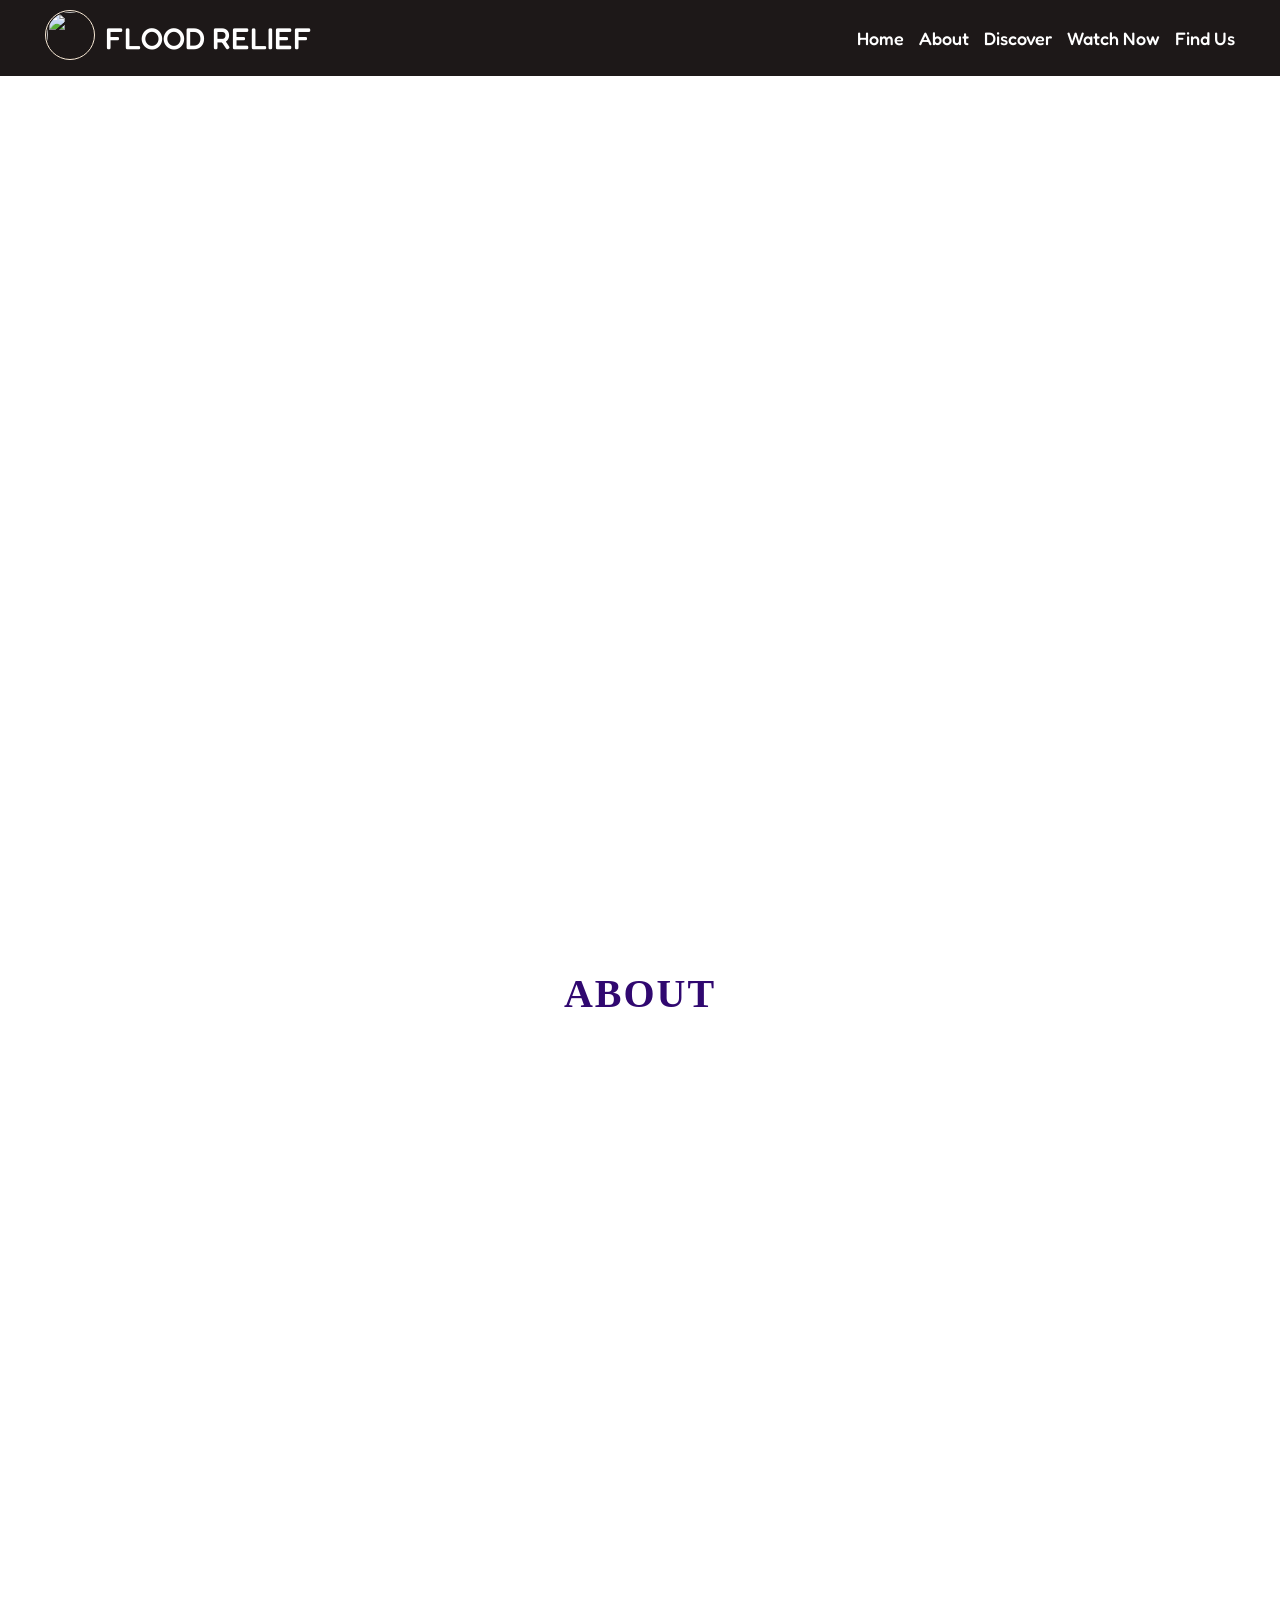
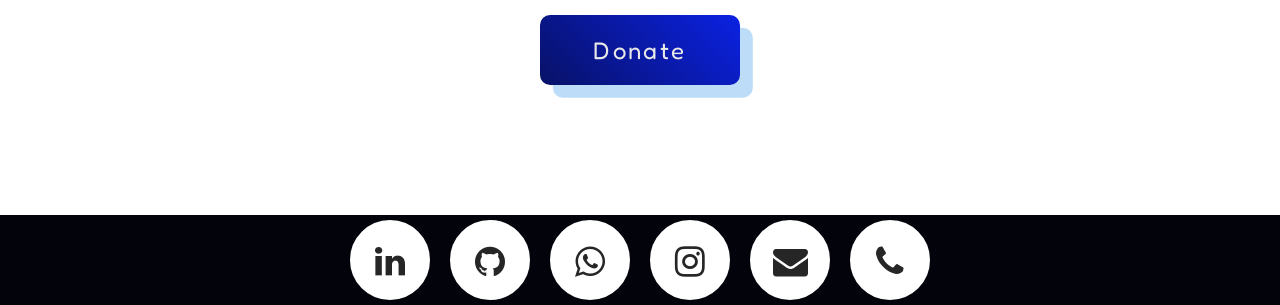
==== index.html @ 02d1c720 "Add files via upload" ====
<!DOCTYPE html>
<html lang="en">

<head>
    <meta charset="UTF-8">
    <meta http-equiv="X-UA-Compatible" content="IE=edge">
    <meta name="viewport" content="width=device-width, initial-scale=1.0">
    <link rel="stylesheet" href="index.css">
    <link rel="preconnect" href="https://fonts.gstatic.com">
  
    <link href="https://fonts.googleapis.com/css2?family=Fredoka+One&display=swap" rel="stylesheet">
    
  
    <title> FLOOD RELIEF</title>
</head>

<body>

    <nav class="navbar">
        <div class="content">
            <div class="top-logo">
                <img src="images/logo.jpeg">

                <a href="#">FLOOD RELIEF</a>
            </div>
            <ul class="menu-list">
                <div class="icon cancel-btn">
                    <i class="fa fa-times"></i>
                </div>
                <li><a href="#">Home</a></li>
                <li><a href="#section2">About</a></li>
                <li><a href="https://aidindia.org/floodreliefwork/">Discover</a></li>
                <li><a href="https://www.youtube.com/watch?v=_KbhP3Kh-CM">Watch Now</a></li>
                <li><a href="#socials">Find Us</a></li>

            </ul>
            <div class="icon menu-btn">
                <i class="fa fa-bars"></i>
            </div>
        </div>
    </nav>

    <section class="banner">

    </section>


    <section id="section2" class="section2">
        <div class="heading">
            <h1>ABOUT</h1>
        </div>
        <div id="about" class="about">
            <p class="about-para">Catastrophic floods due to incessant rains cause wreaked havoc in low-lying areas
                and valleys. Even with the precautions taken floods are a great blow to local economy and livelihood.
                Recent times have seen the ill-effects of flood especially in Assam valley, north Bihar, Kerela and
                Chennai suburb. In all these cases we have seen infrastructure being destroyed, farmlands being
                washed-away , people becoming homeless. In these tough times we should all unite to help them
                rehabilitate to their normal lives.
                <br>
                <br>
                In rural areas flood can rip of the community of their economy. Water from flood destroys farmlands and
                granaries. This can vacuum in food supply can increase rates and cause food shortage. Death of an
                earning member can be the worst case scenario. Lives can stop functioning normally . Your donation can
                help them come back to their normal lives. It can repair all the damage done and give the ones who
                suffered an opportunity to excel
                <br>
                <br>
                A contribution made in kind can help the affected rebuild homes and schools. This can in turn increase
                literacy. Your little contribution can bring smile to millions, grant them good health and sanitation
                post flood and make their livelihood sustain. This is our time to contribute as much as possible and be
                a reason for their well being.
                <br>
                <br>
                 !! PLEASE DO DONATE !! 

            </p>
            
            <div class="video">
                <iframe width="450" height="350" src="https://www.youtube.com/embed/wyrpV5msbZk"
                    title="YouTube video player" frameborder="0"
                    allow="accelerometer; autoplay; clipboard-write; encrypted-media; gyroscope; picture-in-picture"
                    allowfullscreen></iframe>
            </div>
        </div>
        </div>


        <div class="donate">
            <button class="button" onClick="myfunction()">
                Donate
            </button>
        </div>
       
    </section>

    <div id="socials" class="bottom-container">
        <link rel="stylesheet"
        href="https://cdnjs.cloudflare.com/ajax/libs/font-awesome/4.7.0/css/font-awesome.min.css">

        <script src="https://code.jquery.com/jquery-3.3.1.js"
            integrity="sha256-2Kok7MbOyxpgUVvAk/HJ2jigOSYS2auK4Pfzbm7uH60=" crossorigin="anonymous">
            </script>

        <ul>
            <li>
                <a href="https://www.linkedin.com/in/dibbyansh-verma-56839a212/"><i class="fa fa-linkedin icon"></i></a>
            </li>
            <li>
                <a href="https://github.com/Dibbyansh/"><i class="fa fa-github icon"></i> </a>
            </li>
            <li>
                <a href="https://wa.me/917002653045"><i class="fa fa-whatsapp icon"></i></a>
            </li>
            <li>
                <a href="https://www.instagram.com/dibbyansh/"><i class="fa fa-instagram icon"></i></a>
            </li>
            <li>
                <a href="mailto:dibbyansh123@gmail.com"><i class="fa fa-envelope icon"></i></a>
            </li>
            <li>
                <a href="tel:7002653045"><i class="fa fa-phone icon"></i></a>
            </li>
        </ul>
    </div>
    <script src="index.js"></script>

    <script src="https://code.jquery.com/jquery-3.6.0.min.js"
        integrity="sha256-/xUj+3OJU5yExlq6GSYGSHk7tPXikynS7ogEvDej/m4=" crossorigin="anonymous">
        </script>

    <script>
        function myfunction() {
            window.location.href = "payment.html";
        }
    </script>
</body>

</html>
---- index.css ----
* {
    margin: 0;
    padding: 0;
  }
  
  @import url('https://fonts.googleapis.com/css2?family=Poppins:wght@200;300;400;500;600;700&display=swap');
  
  * {
    margin: 0;
    padding: 0;
    box-sizing: border-box;
  }
  
  html {
    scroll-behavior: smooth;
  }
  
  ::-webkit-scrollbar {
    width: 10px;
  }
  
  ::-webkit-scrollbar-track {
    background: #f1f1f1;
  }
  
  ::-webkit-scrollbar-thumb {
    background: #888;
  }
  
  ::selection {
    background: rgb(0, 123, 255, 0.3);
  }
  
  .content {
    max-width: 1250px;
    margin: auto;
    padding: 0 30px;
  }
  
  .navbar {
  
    position: fixed;
    width: 100%;
    z-index: 2;
    padding: 10px 0;
    transition: all 0.3s ease;
    font-family: 'Fredoka One', cursive;
    background-color:#1d1818;
  }
  
  .navbar.sticky {
    background: #05184d;
    padding: 10px 0;
    box-shadow: 0px 3px 5px 0px rgba(4, 5, 10, 0);
    font-family: 'Fredoka One', cursive;
  }
  
  .navbar .content {
    display: flex;
    align-items: center;
    justify-content: space-between;
  }
  
  .navbar .top-logo {
    display: flex;
  }
  
  .navbar .top-logo a {
    color: #fff;
    font-size: 30px;
    font-weight: 500;
    text-decoration: none;
    padding: 10px;
  }
  
  .navbar .menu-list {
    display: inline-flex;
  }
  
  .menu-list li {
    list-style: none;
  }
  
  .menu-list li a {
    color: #fff;
    font-size: 18px;
    font-weight: 500;
    margin-left: 15px;
    text-decoration: none;
    transition: all 0.3s ease;
  }
  
  .menu-list li a:hover {
    color: #1e0acf;
  }
  
  .top-logo img {
  
    width: 50px;
    height: 50px;
    border-radius: 50%;
    border: 1px solid antiquewhite;
    padding: 1px;
  }
  
  .banner {
    background: url("bg2.jpg") no-repeat;
    height: 100vh;
    background-size: cover;
    background-position: center;
    background-attachment: fixed;
  }
  
  .icon {
  
    color: rgb(0, 0, 0);
    font-size: 20px;
    cursor: pointer;
    display: none;
  }
  
  .menu-list .cancel-btn {
    position: absolute;
    right: 30px;
    top: 20px;
  }
  
  section {
    background: url("images/background.jpeg");
    background-repeat: no-repeat;
    background-size: cover;
    padding: 100px;
  }
  
  .banner {
    position: relative;
    height: 100vh;
    background: url('images/banner.jpg');
    background-size: cover;
    background-position: center;
    background-repeat: no-repeat;
    display: flex;
    justify-content: center;
    align-items: center;
  }

  .head {
    font-size: 40px;
    position: absolute;
    top: 4%;
    right: 5%;
    color: #fff;
  }
  
  .contact {
    position: absolute;
    bottom: 5px;
    right: 10px;
    text-align: center;
  }
  
  .contact a {
    border: 1px solid white;
    padding: 10px 25px;
    margin: 5px;
    border-radius: 8px;
    text-decoration: none;
    text-transform: uppercase;
    font-size: 14px;
    display: inline-block;
    color: white;
  }
  
  .contact a:hover {
    background: white;
    color: #333;
    border: 1px solid black;
  }
  
  .section2 {
    background: url("images/background.jpeg");
    background-repeat: no-repeat;
    background-size: cover;
    min-height: 100vh;
    justify-content: center;
    align-items: center;
    
  }
  
  .heading {
    text-align: center;
    color:rgb(48, 8, 112);
  }
  
  .heading h1 {
    font-weight: 600;
    font-size: 40px;
    letter-spacing: 2px;
    margin-top: -30px;
    font-family:Georgia, 'Times New Roman', Times, serif;
  
  }
  
  .about {
    text-align:justify;
    font-family: 'Times New Roman', Times, serif;
    line-height: 1;
    padding-top: 10px;
    display: flex;
    font-size: 22px;
    margin-bottom: 30px;
    color:rgb(255, 255, 255);
  }
  
  .about h1 {
    letter-spacing: 10px;
    
  }
  

  .video {
    margin-top: 60px;
    padding-left: 20px;
  }

  
  .donate{
    display: flex;
    justify-content: center;
    align-items: center;
    margin-top: 50px;
    text-align:justify;
    font-family: 'Times New Roman', Times, serif;
    line-height: 1;
    padding-top: 10px;
    display: flex;
    font-size: 22px;
    margin-bottom: 30px;
    color:rgb(255, 255, 255);
  }

  .button {
      width: 200px;
      height: 70px;
      font-family: 'Fredoka One', cursive;
      font-size: 1.5rem;
      letter-spacing: 0.1em;
      color: #e8e8e8;
      border: none;
      border-radius: 10px;
      outline: none;
      background: linear-gradient(45deg, #000000fa, rgb(12, 37, 255), #0eb3b3);
      background-size: 400% 400%;
      box-shadow: 1vw 1vw 0 rgb(188, 220, 248);
      cursor: pointer;
      transition: all 0.3s ease;
 }

  .button:hover {
      animation: gradient 10s ease infinite;
      font-size:2rem;
      box-shadow: 0.2vw 0.2vw 0 rgb(220, 223, 224);
 }
  @keyframes gradient {
      50% {
          background-position: 100% 0;
     }
 }
   

  .bottom-container {
    background:#03030c;
    display: flex;
    font-size: 20px;
    justify-content: center;
    padding: 5px;
  }
  
  .bottom-container ul {
    display: flex;
    position: relative;
  }
  
  .bottom-container ul li {
    list-style: none;

  }
  
  .bottom-container ul li a {
    width: 80px;
    height: 80px;
    background-color: #fff;
    text-align: center;
    line-height: 80px;
    font-size: 35px;
    margin: 0 10px;
    display: block;
    border-radius: 50%;
    position: relative;
    overflow: hidden;
    border: 3px solid #fff;
    z-index: 1;
  }
  
  .bottom-container ul li a .icon {
    position: relative;
    color: #262626;
    transition: .5s;
    z-index: 3;
  }
  
  .bottom-container ul li a:hover .icon {
    color: #fff;
    transform: rotateY(360deg);
  }
  
  .bottom-container  ul li a:before {
    content: "";
    position: absolute;
    top: 100%;
    left: 0;
    width: 100%;
    height: 100%;
    background: #f00;
    transition: .5s;
    z-index: 2;
  }
  
.fa {
    width: 50px;
    text-decoration: none;
  }
  .bottom-container ul li a:hover:before {
    top: 0;
  }
  .bottom-container ul li:nth-child(1) a:before {
    background: #0077b5;
  }
  .bottom-container ul li:nth-child(2) a:before{
    background: black;
  }
  
  .bottom-container ul li:nth-child(3) a:before{
    background: #00b489;
  }

  .bottom-container ul li:nth-child(4) a:before {
    background: #f09433;
    background: -moz-linear-gradient(45deg, #f09433 0%, #e6683c 25%, #dc2743 50%, #cc2366 75%, #bc1888 100%);
    background: -webkit-linear-gradient(45deg, #f09433 0%, #e6683c 25%, #dc2743 50%, #cc2366 75%, #bc1888 100%);
    background: linear-gradient(45deg, #f09433 0%, #e6683c 25%, #dc2743 50%, #cc2366 75%, #bc1888 100%);
    filter: progid:DXImageTransform.Microsoft.gradient(startColorstr='#f09433', endColorstr='#bc1888', GradientType=1);
  }
  
  .bottom-container ul li:nth-child(5) a:before {
    background: #df2e16;
  }
  .bottom-container ul li:nth-child(6) a:before {
    background: yellow;
    color: black;
  
  }
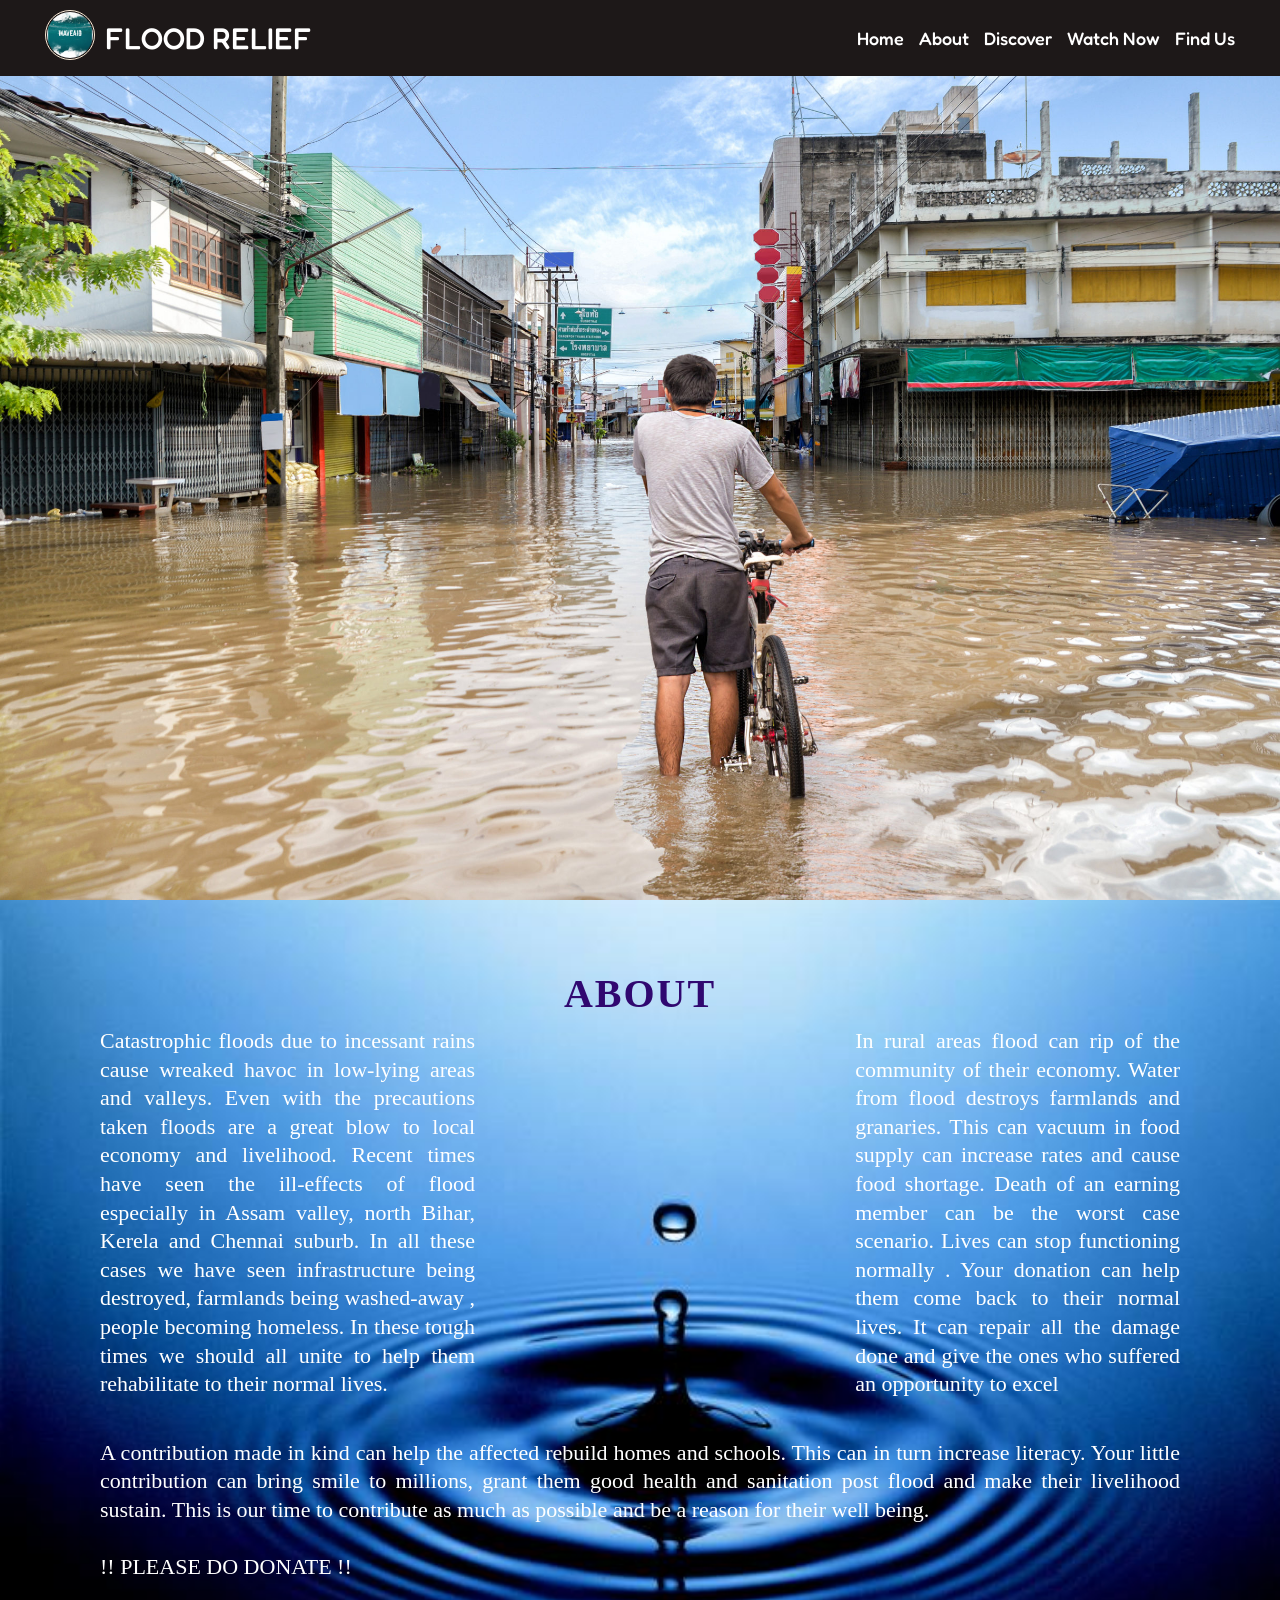
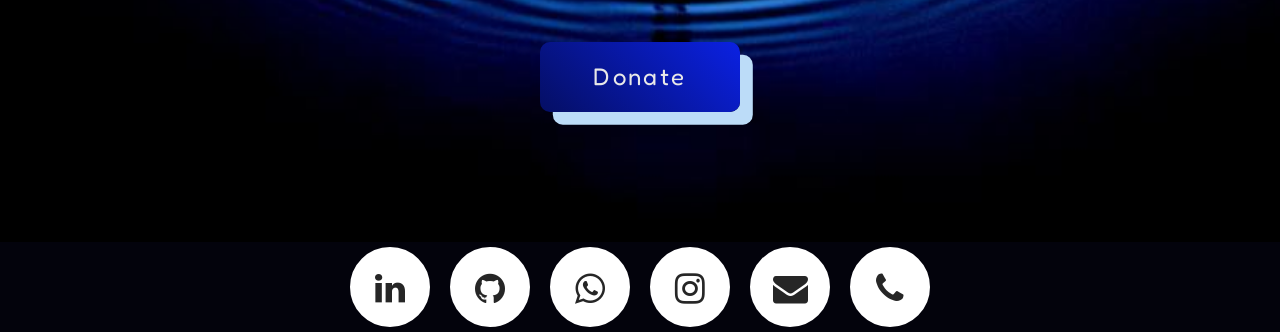
==== commit 8b920f85: "Add files via upload" ====
--- a/index.html
+++ b/index.html
@@ -7,10 +7,10 @@
     <meta name="viewport" content="width=device-width, initial-scale=1.0">
     <link rel="stylesheet" href="index.css">
     <link rel="preconnect" href="https://fonts.gstatic.com">
-  
+
     <link href="https://fonts.googleapis.com/css2?family=Fredoka+One&display=swap" rel="stylesheet">
-    
-  
+
+
     <title> FLOOD RELIEF</title>
 </head>
 
@@ -50,52 +50,55 @@
             <h1>ABOUT</h1>
         </div>
         <div id="about" class="about">
-            <p class="about-para">Catastrophic floods due to incessant rains cause wreaked havoc in low-lying areas
+            <p class="about-para">
+            <div class="1">
+                Catastrophic floods due to incessant rains cause wreaked havoc in low-lying areas
                 and valleys. Even with the precautions taken floods are a great blow to local economy and livelihood.
                 Recent times have seen the ill-effects of flood especially in Assam valley, north Bihar, Kerela and
                 Chennai suburb. In all these cases we have seen infrastructure being destroyed, farmlands being
                 washed-away , people becoming homeless. In these tough times we should all unite to help them
                 rehabilitate to their normal lives.
-                <br>
-                <br>
+            </div>
+            <div class="video">
+                <iframe width="350" height="300" src="https://www.youtube.com/embed/wyrpV5msbZk"
+                    title="YouTube video player" frameborder="0"
+                    allow="accelerometer; autoplay; clipboard-write; encrypted-media; gyroscope; picture-in-picture"
+                    allowfullscreen></iframe>
+            </div>
+            <div class="2">
                 In rural areas flood can rip of the community of their economy. Water from flood destroys farmlands and
                 granaries. This can vacuum in food supply can increase rates and cause food shortage. Death of an
                 earning member can be the worst case scenario. Lives can stop functioning normally . Your donation can
                 help them come back to their normal lives. It can repair all the damage done and give the ones who
                 suffered an opportunity to excel
-                <br>
-                <br>
-                A contribution made in kind can help the affected rebuild homes and schools. This can in turn increase
-                literacy. Your little contribution can bring smile to millions, grant them good health and sanitation
-                post flood and make their livelihood sustain. This is our time to contribute as much as possible and be
-                a reason for their well being.
-                <br>
-                <br>
-                 !! PLEASE DO DONATE !! 
-
+            </div>
+            
             </p>
             
-            <div class="video">
-                <iframe width="450" height="350" src="https://www.youtube.com/embed/wyrpV5msbZk"
-                    title="YouTube video player" frameborder="0"
-                    allow="accelerometer; autoplay; clipboard-write; encrypted-media; gyroscope; picture-in-picture"
-                    allowfullscreen></iframe>
-            </div>
         </div>
         </div>
-
+        <div class="about">
+            A contribution made in kind can help the affected rebuild homes and schools. This can in turn increase
+            literacy. Your little contribution can bring smile to millions, grant them good health and sanitation
+            post flood and make their livelihood sustain. This is our time to contribute as much as possible and be
+            a reason for their well being.
+            <br>
+            <br>
+            !! PLEASE DO DONATE !!
+        </div>
+        
 
         <div class="donate">
             <button class="button" onClick="myfunction()">
                 Donate
             </button>
         </div>
-       
+
     </section>
 
     <div id="socials" class="bottom-container">
         <link rel="stylesheet"
-        href="https://cdnjs.cloudflare.com/ajax/libs/font-awesome/4.7.0/css/font-awesome.min.css">
+            href="https://cdnjs.cloudflare.com/ajax/libs/font-awesome/4.7.0/css/font-awesome.min.css">
 
         <script src="https://code.jquery.com/jquery-3.3.1.js"
             integrity="sha256-2Kok7MbOyxpgUVvAk/HJ2jigOSYS2auK4Pfzbm7uH60=" crossorigin="anonymous">
--- a/index.css
+++ b/index.css
@@ -204,7 +204,7 @@
   .about {
     text-align:justify;
     font-family: 'Times New Roman', Times, serif;
-    line-height: 1;
+    line-height: 1.3;
     padding-top: 10px;
     display: flex;
     font-size: 22px;
@@ -219,8 +219,9 @@
   
 
   .video {
-    margin-top: 60px;
-    padding-left: 20px;
+    margin-top: 0px;
+    margin: 15px;
+
   }
 
   
